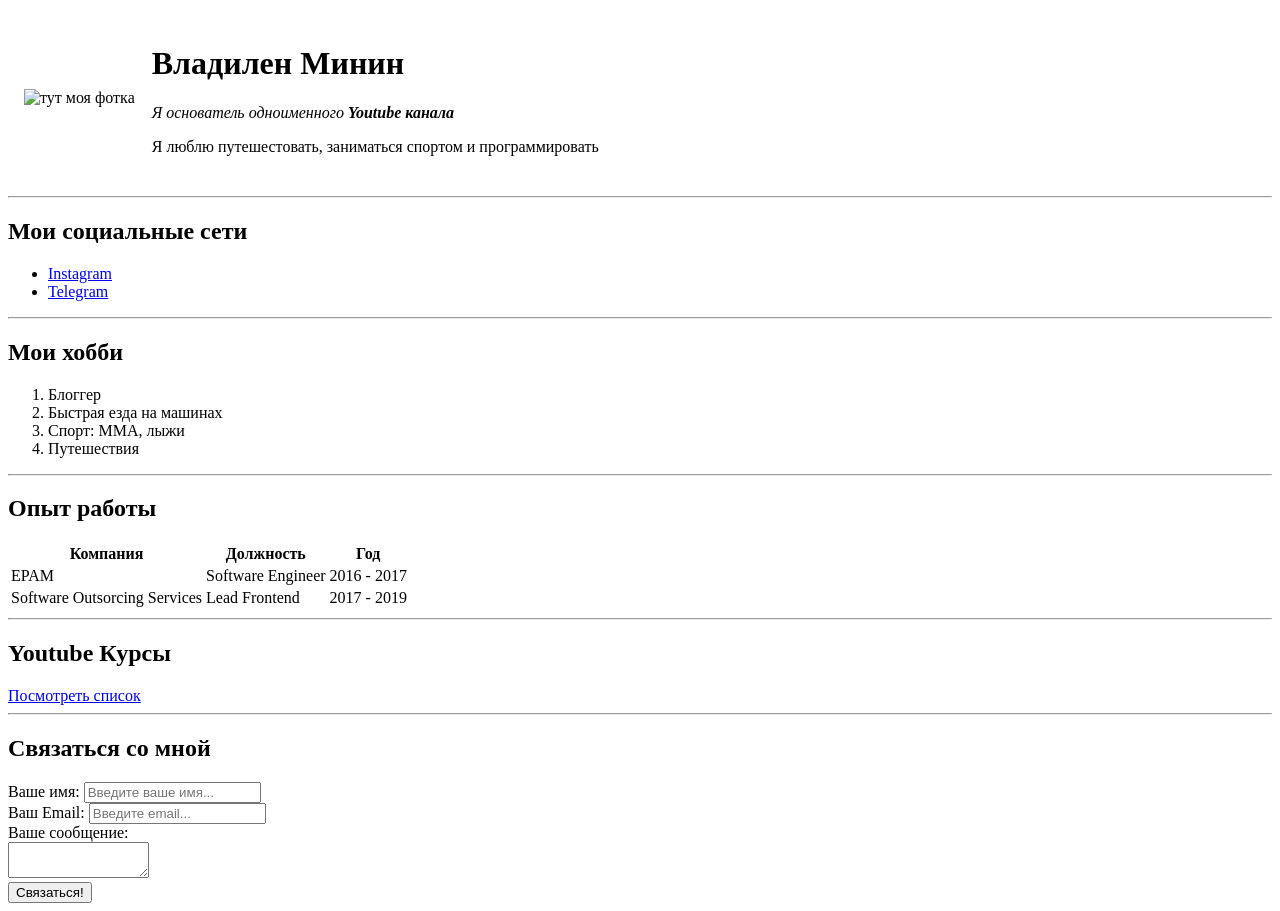
==== index.html @ 08cfbee2 "Add files via upload" ====
<!doctype html>
<html>
  <head>
    <meta charset="UTF-8" />
    <title>Vladilen CV</title>
  </head>
  <body>
    <table cellspacing="15">
      <tr>
        <td>
          <img src="avatar.jpeg" width="200" alt="тут моя фотка" />
        </td>
        <td>
          <h1>Владилен Минин</h1>
          <p>
            <em>Я основатель одноименного <strong>Youtube канала</strong></em>
          </p>
          <p>Я люблю путешестовать, заниматься спортом и программировать</p>
        </td>
      </tr>
    </table>

    <hr />

    <h2>Мои социальные сети</h2>
    <ul>
      <li>
        <a href="https://instagram.com/vladilen.minin" target="_blank"
          >Instagram</a
        >
      </li>
      <li>
        <a target="_blank" href="https://t.me/js_by_vladilen">Telegram</a>
      </li>
    </ul>

    <hr />

    <h2>Мои хобби</h2>
    <ol>
      <li>Блоггер</li>
      <li>Быстрая езда на машинах</li>
      <li>Спорт: ММА, лыжи</li>
      <li>Путешествия</li>
    </ol>

    <hr />

    <h2>Опыт работы</h2>
    <table>
      <tr>
        <th>Компания</th>
        <th>Должность</th>
        <th>Год</th>
      </tr>
      <tr>
        <td>EPAM</td>
        <td>Software Engineer</td>
        <td>2016 - 2017</td>
      </tr>
      <tr>
        <td>Software Outsorcing Services</td>
        <td>Lead Frontend</td>
        <td>2017 - 2019</td>
      </tr>
    </table>

    <hr />

    <h2>Youtube Курсы</h2>
    <a href="youtube.html">Посмотреть список</a>

    <hr />
    <h2>Связаться со мной</h2>

    <form action="/">
      <label for="name">Ваше имя:</label>
      <input type="text" id="name" placeholder="Введите ваше имя..." />

      <br />

      <label for="email">Ваш Email:</label>
      <input type="email" id="email" placeholder="Введите email..." />

      <br />

      <label for="text">Вашe сообщение:</label>
      <br />
      <textarea id="text" rows="2" cols="15"></textarea>

      <br />

      <input type="submit" value="Связаться!" />
    </form>
  </body>
</html>
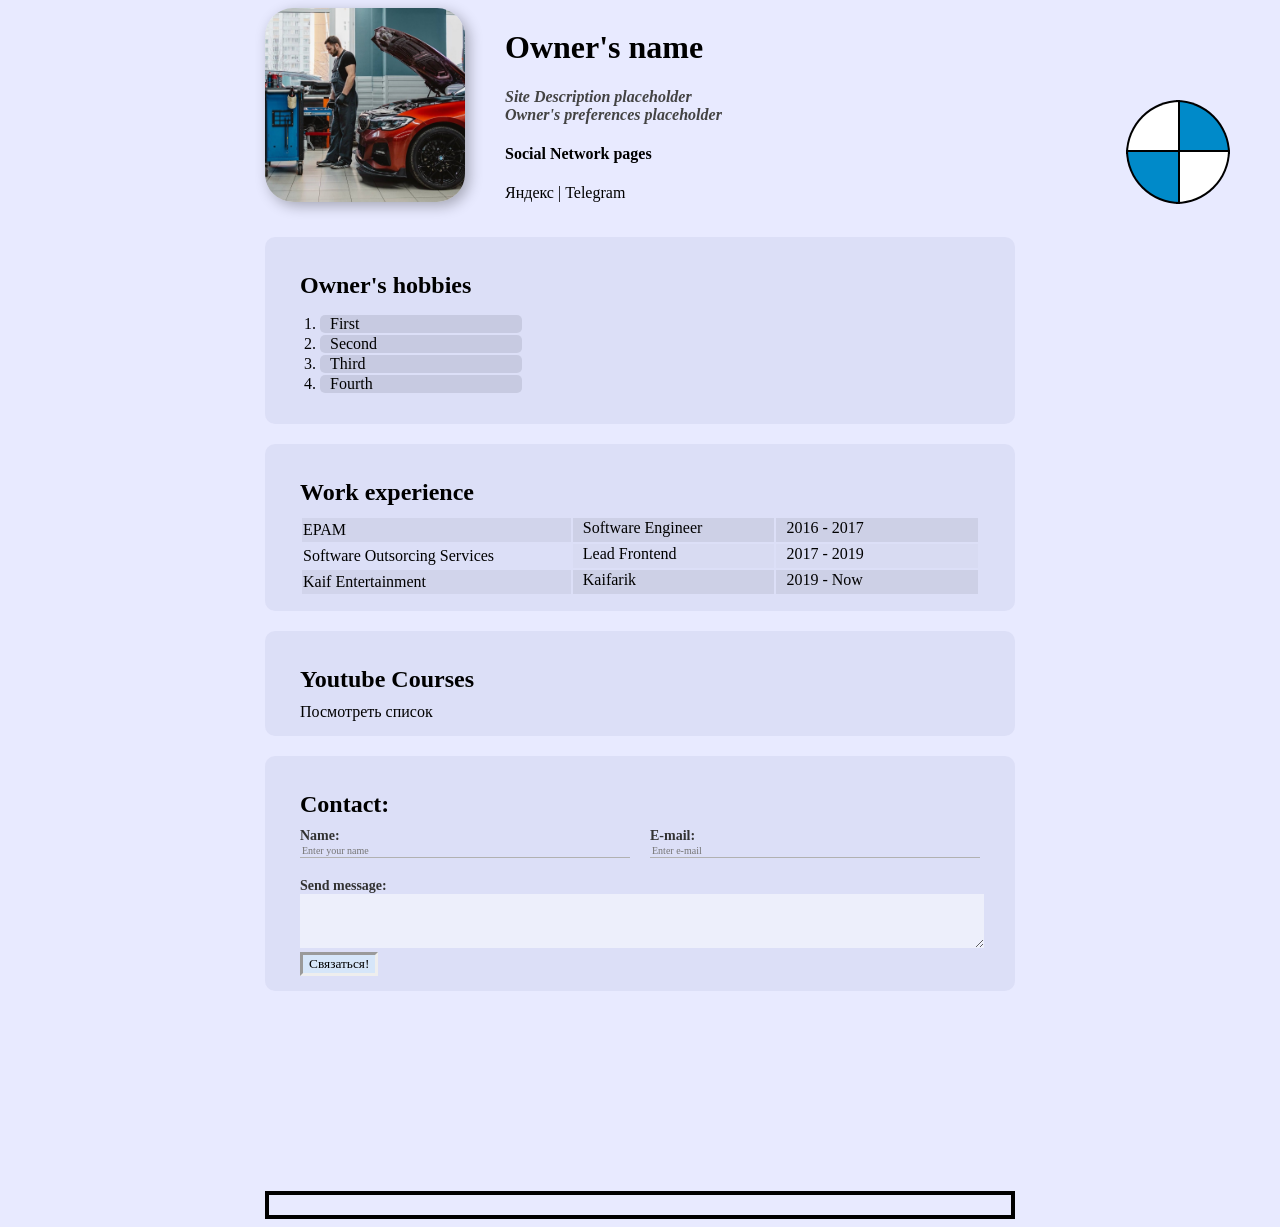
==== commit 745f2349: "CSS-finished" ====
--- a/index.html
+++ b/index.html
@@ -2,95 +2,100 @@
 <html>
   <head>
     <meta charset="UTF-8" />
-    <title>Vladilen CV</title>
+    <title>Site title</title>
+    <link rel="stylesheet" href="styles.css" />
   </head>
   <body>
-    <table cellspacing="15">
-      <tr>
-        <td>
-          <img src="avatar.jpeg" width="200" alt="тут моя фотка" />
-        </td>
-        <td>
-          <h1>Владилен Минин</h1>
-          <p>
-            <em>Я основатель одноименного <strong>Youtube канала</strong></em>
-          </p>
-          <p>Я люблю путешестовать, заниматься спортом и программировать</p>
-        </td>
-      </tr>
-    </table>
+    <div class="container">
+      <div class="info">
+        <img src="avatar.jpg" width="200" alt="тут моя фотка" class="avatar" />
+        <div class="info-text">
+          <h1>Owner's name</h1>
+            <p>
+              Site <strong>Description placeholder</strong>
+            </p>
+            <p>Owner's preferences placeholder</p>
+          <h4>Social Network pages</h4>
+            <a href="https://yandex.ru/" target="_blank">Яндекс</a> 
+            |
+            <a target="_blank" href="https://t.me/js_by_vladilen">Telegram</a>
+        </div>
+    </div>
 
-    <hr />
+    <div class="card">
+      <h2>Owner's hobbies</h2>
+        <ol class="list">
+          <li>first</li>
+          <li>second</li>
+          <li>third</li>
+          <li>fourth</li>
+        </ol>
+    </div>
 
-    <h2>Мои социальные сети</h2>
-    <ul>
-      <li>
-        <a href="https://instagram.com/vladilen.minin" target="_blank"
-          >Instagram</a
-        >
-      </li>
-      <li>
-        <a target="_blank" href="https://t.me/js_by_vladilen">Telegram</a>
-      </li>
-    </ul>
+    <div class="card">
+      <h2>Work experience</h2>
+      <table class="table">
+        <tr>
+          <td>EPAM</td>
+          <td>Software Engineer</td>
+          <td>2016 - 2017</td>
+        </tr>
+        <tr>
+          <td>Software Outsorcing Services</td>
+          <td>Lead Frontend</td>
+          <td>2017 - 2019</td>
+        </tr>
+        <tr>
+          <td>Kaif Entertainment</td>
+          <td>Kaifarik</td>
+          <td>2019 - now</td>
+        </tr>
+      </table>
+    </div>
 
-    <hr />
+    <div class="card">
+      <h2>Youtube Courses</h2>
+        <a href="youtube.html">Посмотреть список</a> 
+    </div>
 
-    <h2>Мои хобби</h2>
-    <ol>
-      <li>Блоггер</li>
-      <li>Быстрая езда на машинах</li>
-      <li>Спорт: ММА, лыжи</li>
-      <li>Путешествия</li>
-    </ol>
+<div class="contact">
+  <div class="card">
+    <h2>Contact:</h2>
+      <form action="/">
+        <div class="row">
 
-    <hr />
 
-    <h2>Опыт работы</h2>
-    <table>
-      <tr>
-        <th>Компания</th>
-        <th>Должность</th>
-        <th>Год</th>
-      </tr>
-      <tr>
-        <td>EPAM</td>
-        <td>Software Engineer</td>
-        <td>2016 - 2017</td>
-      </tr>
-      <tr>
-        <td>Software Outsorcing Services</td>
-        <td>Lead Frontend</td>
-        <td>2017 - 2019</td>
-      </tr>
-    </table>
+          <div class="form-group">
+  
+            <label for="name">Name:</label>
+            <input type="text" id="name" placeholder="Enter your name" />
+          </div>
+  
+          <div class="form-group">
+                    
+            <label for="email">E-mail:</label>
+            <input type="email" id="email" placeholder="Enter e-mail" />
+          </div>
+        </div>
+        <div class="form-group">
+          <label for="text">Send message:</label>
+        </div>
+        <div class="form-group">
+          <textarea id="text" rows="2" cols="15"></textarea>
+        </div>
+        <input type="submit" class="btn" value="Связаться!" />
+      </form>
+  </div>
+</div>
 
-    <hr />
+<div class="position">
+  <div class="emblem">
+    <div class="box"></div>
+    <div class="box"></div>
+    <div class="box"></div>
+    <div class="box"></div>
+  </div>
+</div>
 
-    <h2>Youtube Курсы</h2>
-    <a href="youtube.html">Посмотреть список</a>
-
-    <hr />
-    <h2>Связаться со мной</h2>
-
-    <form action="/">
-      <label for="name">Ваше имя:</label>
-      <input type="text" id="name" placeholder="Введите ваше имя..." />
-
-      <br />
-
-      <label for="email">Ваш Email:</label>
-      <input type="email" id="email" placeholder="Введите email..." />
-
-      <br />
-
-      <label for="text">Вашe сообщение:</label>
-      <br />
-      <textarea id="text" rows="2" cols="15"></textarea>
-
-      <br />
-
-      <input type="submit" value="Связаться!" />
-    </form>
   </body>
 </html>
--- a/styles.css
+++ b/styles.css
@@ -0,0 +1,226 @@
+@import url("https://fonts.googleapis.com/css2?family=Roboto:ital,wght@0,100..900;1,100..900&display=swap");
+
+/* * {
+  padding: 0;
+  margin: 0;
+} */
+
+body {
+  background: rgba(227, 229, 255, 0.804);
+  font:
+    16px normal "Roboto",
+    "Courier New",
+    Courier,
+    monospace;
+}
+
+a {
+  color: black;
+  text-decoration: none;
+}
+
+a:hover {
+  text-decoration: underline;
+  background-color: rgba(108, 118, 209, 0.354);
+  cursor: pointer;
+}
+
+a:active {
+  color: aquamarine;
+}
+
+a:visited {
+  color: #aba7c2;
+}
+
+.avatar {
+  width: 200px;
+  border-radius: 28px;
+  box-shadow: 4px 4px 14px rgba(0, 0, 0, 0.29);
+}
+.info {
+  display: flex;
+  margin-bottom: 35px;
+}
+@media (max-width: 700px) {
+  .info {
+    text-align: center;
+    display: block;
+  }
+}
+
+.info p {
+  color: #434343;
+  margin: 0;
+
+  font-style: italic;
+  font-weight: bold;
+  text-decoration: none;
+  /* text-transform: uppercase; */
+  /* letter-spacing: 15px;
+  word-spacing: 42px; */
+  /* margin: 20px; */
+  /* padding-left: 0px; */
+}
+.info-text {
+  margin-left: 40px;
+  padding-left: 0px;
+}
+
+/* box-model */
+/* .social {
+  background: lightgray;
+  padding: 25px;
+  border: 25px solid gray;
+  margin: 0px solid red;
+} */
+.container {
+  /* width: 75%; */
+  max-width: 750px;
+  margin: auto;
+}
+/* .box-model > div {
+  float: left;
+  background: aquamarine;
+  height: 200px;
+  width: 25%;
+  border: 4px solid rgb(255, 255, 255);
+  box-sizing: border-box;
+} */
+.card {
+  background: rgba(218, 220, 245, 0.804);
+  padding: 15px 35px;
+  margin-bottom: 20px;
+  /* margin: 20px; */
+  border-radius: 10px;
+}
+.card h2 {
+  margin-bottom: 10px;
+}
+.list {
+  padding: 0 20px;
+}
+.list li {
+  background-color: rgba(160, 162, 183, 0.347);
+  width: 30%;
+  margin-bottom: 2px;
+  border-radius: 5px;
+  padding-left: 10px;
+  text-transform: capitalize;
+}
+.table {
+  width: 100%;
+  padding-left: 0px;
+}
+.table td:nth-child(2),
+.table td:nth-child(3) {
+  padding-bottom: 5px;
+  background-color: rgba(54, 54, 54, 0.023);
+  width: 30%;
+  padding-left: 10px;
+  text-transform: capitalize;
+}
+.table tr:nth-child(odd) {
+  background-color: rgba(51, 51, 51, 0.064);
+}
+.form-group label {
+  display: block;
+  font-size: 14px;
+  font-style: normal;
+  font-weight: bold;
+  color: rgb(50, 50, 50);
+}
+.form-group input {
+  width: 100%;
+  box-sizing: border-box;
+  border: none;
+  border-bottom: 1px solid rgb(177, 177, 177);
+  background: transparent;
+  display: block;
+  font-size: 10px;
+  font-weight: normal;
+  color: rgba(51, 51, 51, 0.082);
+  font-family: inherit;
+}
+.form-group textarea {
+  width: 100%;
+  height: 50px;
+  border: none;
+  font-size: 10px;
+  font-weight: normal;
+  color: rgba(51, 51, 51, 0.082);
+  background: rgba(255, 255, 255, 0.482);
+}
+.row {
+  display: flex;
+  margin-bottom: 20px;
+}
+.row > .form-group {
+  width: 50%;
+}
+.row > .form-group:nth-child(1) {
+  margin-right: 20px;
+}
+
+.btn {
+  font-family: inherit;
+  cursor: pointer;
+  background-color: rgba(188, 255, 255, 0.199);
+  border: inset;
+}
+
+/* position */
+
+.position {
+  border: 4px solid black;
+  margin-top: 200px;
+  padding: 10px;
+}
+
+.emblem {
+  border-radius: 10px;
+}
+
+.box:nth-child(1) {
+  position: fixed;
+  width: 50px;
+  height: 50px;
+  right: 50px;
+  top: 100px;
+  background: #008ac9;
+  border-radius: 0% 100% 0% 0%;
+  border: solid black 2px;
+}
+
+.box:nth-child(2) {
+  position: fixed;
+  width: 50px;
+  height: 50px;
+  right: 100px;
+  top: 100px;
+  background: rgb(255, 255, 255);
+  border-radius: 100% 0% 0% 0%;
+  border: solid black 2px;
+}
+
+.box:nth-child(3) {
+  position: fixed;
+  width: 50px;
+  height: 50px;
+  right: 50px;
+  top: 150px;
+  background: rgb(255, 255, 255);
+  border-radius: 0% 0% 100% 0%;
+  border: solid black 2px;
+}
+
+.box:nth-child(4) {
+  position: fixed;
+  width: 50px;
+  height: 50px;
+  right: 100px;
+  top: 150px;
+  background: #008ac9;
+  border-radius: 0% 0% 0% 100%;
+  border: solid black 2px;
+}
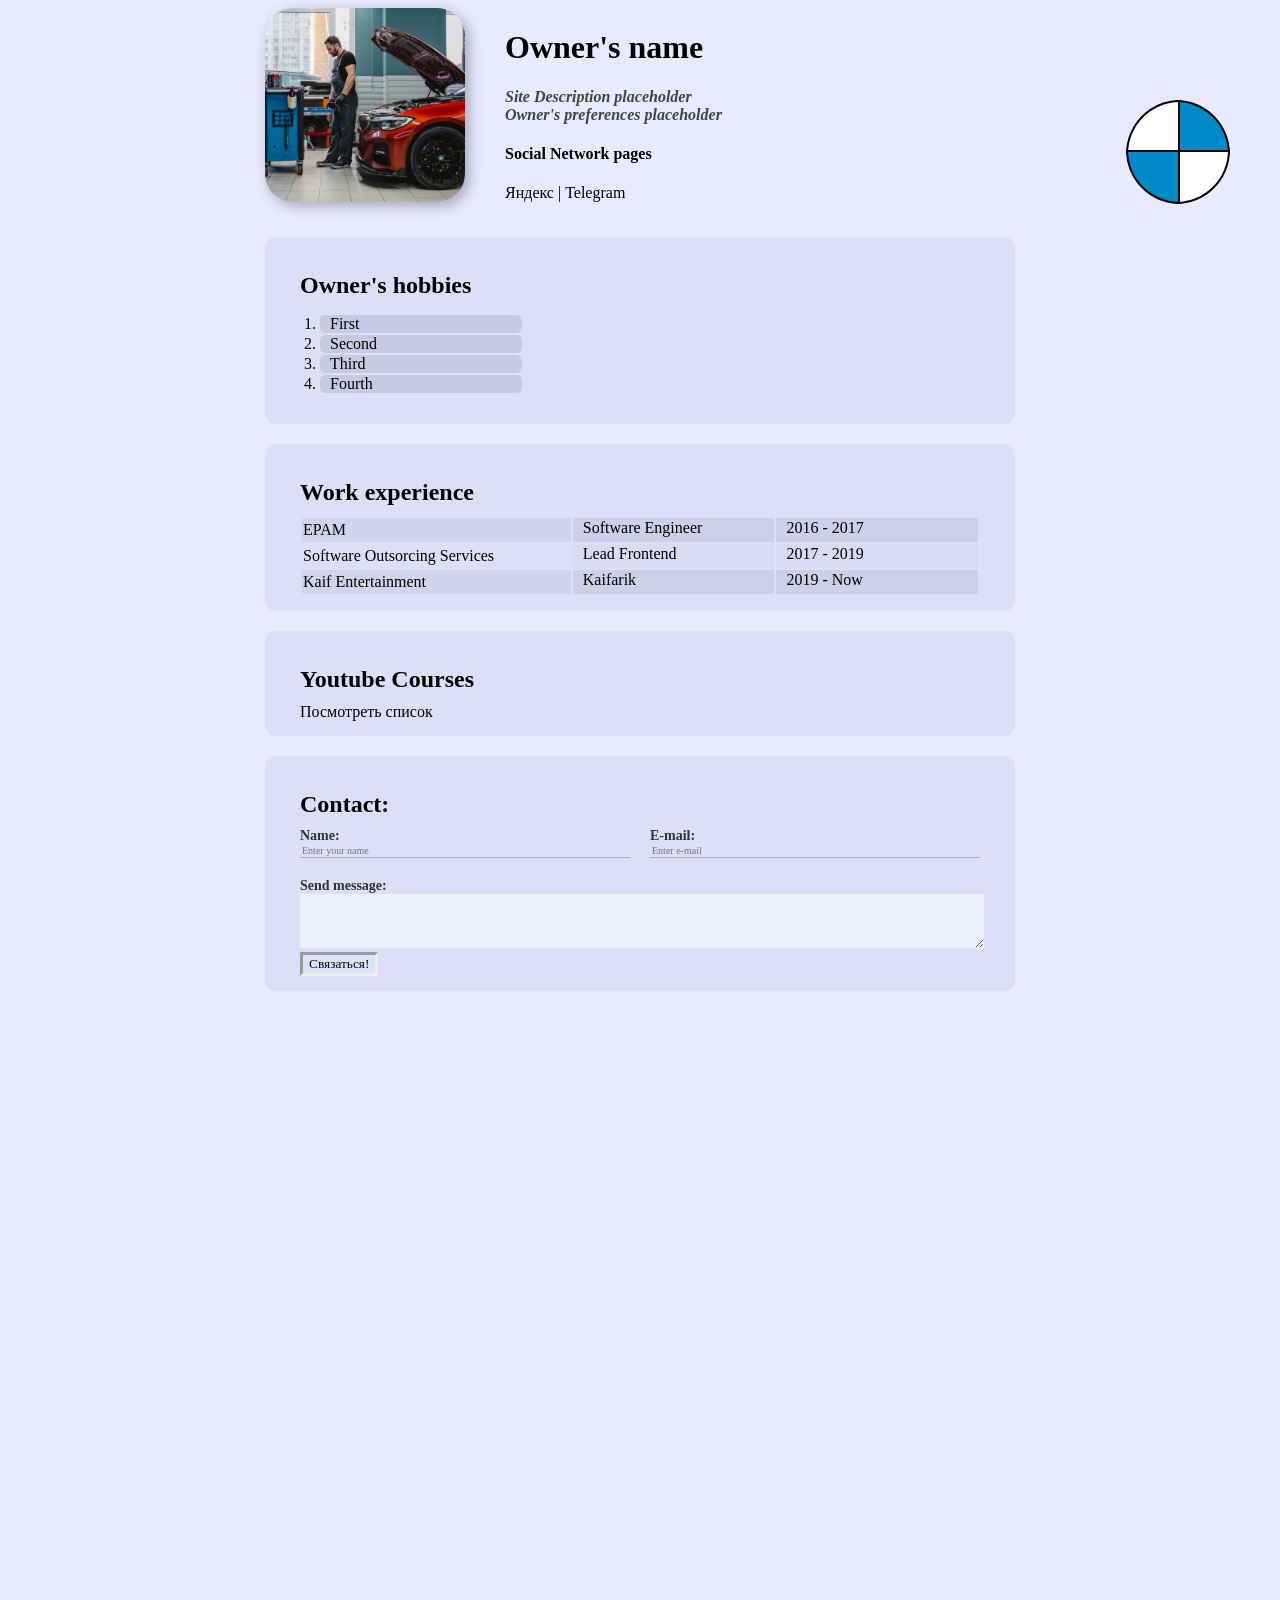
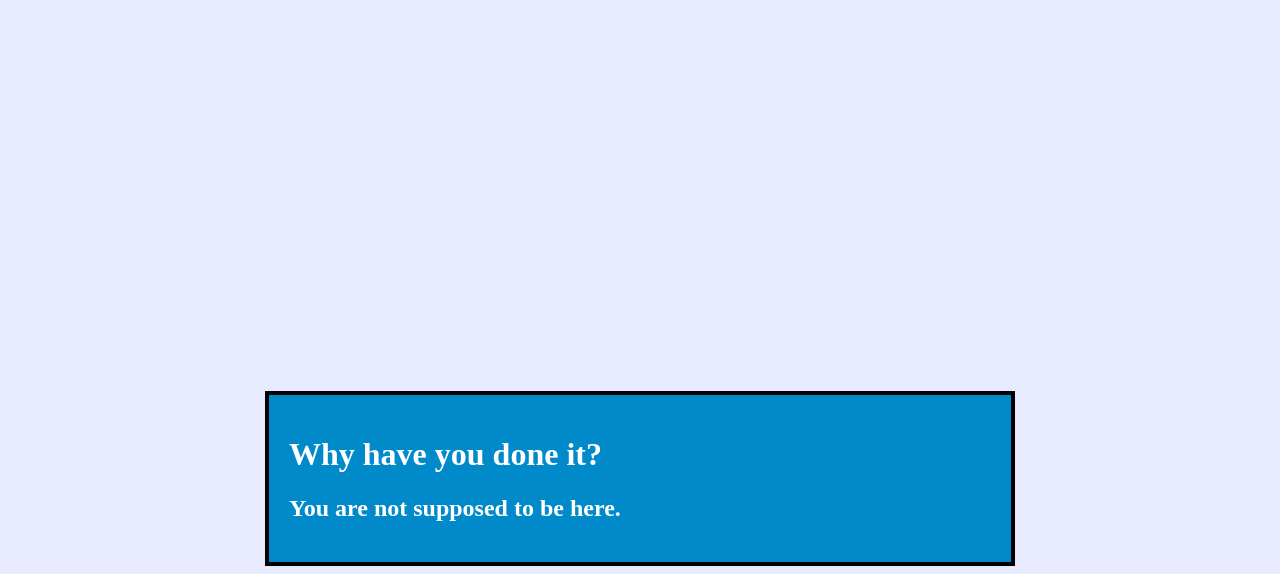
==== commit c885465e: "Add files via upload" ====
--- a/index.html
+++ b/index.html
@@ -88,14 +88,19 @@
   </div>
 </div>
 
-<div class="position">
   <div class="emblem">
     <div class="box"></div>
     <div class="box"></div>
     <div class="box"></div>
     <div class="box"></div>
   </div>
-</div>
+
+  <div class="dontListBelow">
+  </div>
+  <div class="ifYouListed">
+    <h1>Why have you done it?</h1>
+    <h2>You are not supposed to be here.</h2>
+  </div>
 
   </body>
 </html>
--- a/styles.css
+++ b/styles.css
@@ -168,19 +168,9 @@
   background-color: rgba(188, 255, 255, 0.199);
   border: inset;
 }
-
-/* position */
-
-.position {
-  border: 4px solid black;
-  margin-top: 200px;
-  padding: 10px;
-}
-
-.emblem {
-  border-radius: 10px;
-}
-
+.dontListBelow {
+  margin-bottom: 1000px;
+}
 .box:nth-child(1) {
   position: fixed;
   width: 50px;
@@ -224,3 +214,10 @@
   border-radius: 0% 0% 0% 100%;
   border: solid black 2px;
 }
+
+.ifYouListed {
+  border: rgb(0, 0, 0) solid 4px;
+  padding: 20px;
+  color: rgb(255, 255, 255);
+  background-color: #008ac9;
+}
